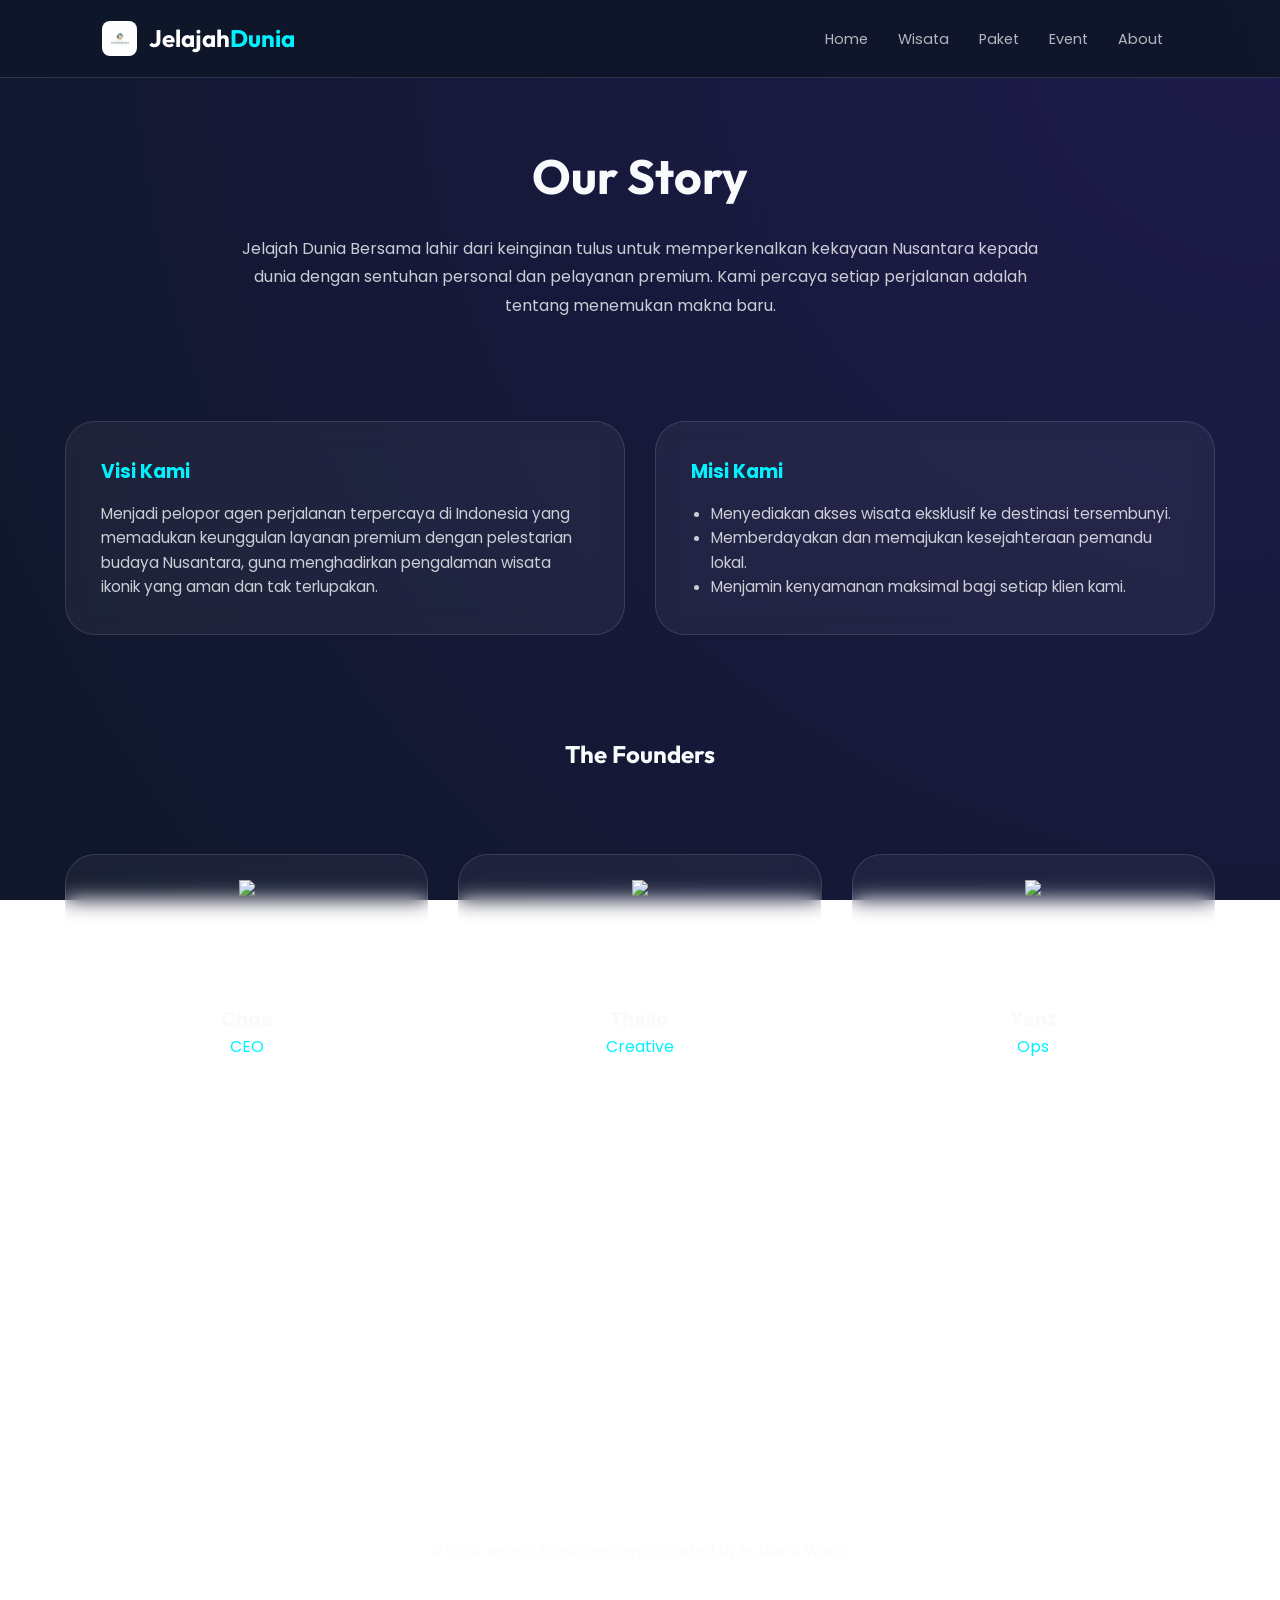
==== About.html @ 1a2e74e8 "Initial commit: Struktur dasar project Travel" ====
<!DOCTYPE html>
<html lang="id">
<head>
    <meta charset="UTF-8">
    <title>About | Jelajah Dunia</title>
    <link rel="stylesheet" href="style.css">
</head>
<body>
    <header class="navbar">
        <a href="Home.html" class="logo">
            <div class="logo-frame"><img src="favicon.png" alt="Logo" class="logo-img"></div>
            <span class="brand-name">Jelajah<span>Dunia</span></span>
        </a>
        <nav><a href="Home.html">Home</a><a href="wisata.html">Wisata</a><a href="paket.html">Paket</a><a href="event.html">Event</a><a href="about.html">About</a></nav>
    </header>

    <div class="container" style="margin-top: 60px;">
        <div style="text-align:center; margin-bottom: 60px;">
            <h1 style="font-family:'Outfit'; font-size: 3rem;">Our <span>Story</span></h1>
            <p style="opacity: 0.8; max-width: 800px; margin: 20px auto; line-height: 1.8;">Jelajah Dunia Bersama lahir dari keinginan tulus untuk memperkenalkan kekayaan Nusantara kepada dunia dengan sentuhan personal dan pelayanan premium. Kami percaya setiap perjalanan adalah tentang menemukan makna baru.</p>
        </div>

        <div class="grid-standard" style="margin-bottom: 60px;">
            <div class="card-v2" style="padding: 35px;">
                <h3 style="color: var(--accent); margin-bottom: 15px;">Visi Kami</h3>
                <p style="opacity: 0.8; font-size: 0.95rem;">Menjadi pelopor agen perjalanan terpercaya di Indonesia yang memadukan keunggulan layanan premium dengan pelestarian budaya Nusantara, guna menghadirkan pengalaman wisata ikonik yang aman dan tak terlupakan.</p>
            </div>
            <div class="card-v2" style="padding: 35px;">
                <h3 style="color: var(--accent); margin-bottom: 15px;">Misi Kami</h3>
                <ul style="opacity: 0.8; font-size: 0.95rem; padding-left: 20px;">
                    <li>Menyediakan akses wisata eksklusif ke destinasi tersembunyi.</li>
                    <li>Memberdayakan dan memajukan kesejahteraan pemandu lokal.</li>
                    <li>Menjamin kenyamanan maksimal bagi setiap klien kami.</li>
                </ul>
            </div>
        </div>

        <h2 style="text-align: center; margin-bottom: 40px; font-family:'Outfit';">The <span>Founders</span></h2>
        <div class="grid-standard">
            <div class="card-v2" style="text-align: center; padding: 25px;">
                <img src="https://img.icons8.com/color/200/whale.png" style="height: 100px; margin: 0 auto;">
                <div class="card-body"><h3>Chae</h3><p style="color: var(--accent);">CEO</p></div>
            </div>
            <div class="card-v2" style="text-align: center; padding: 25px;">
                <img src="https://img.icons8.com/color/200/capybara.png" style="height: 100px; margin: 0 auto;">
                <div class="card-body"><h3>Thello</h3><p style="color: var(--accent);">Creative</p></div>
            </div>
            <div class="card-v2" style="text-align: center; padding: 25px;">
                <img src="https://img.icons8.com/color/200/horse.png" style="height: 100px; margin: 0 auto;">
                <div class="card-body"><h3>Yenz</h3><p style="color: var(--accent);">Ops</p></div>
            </div>
            <div class="card-v2" style="text-align: center; padding: 25px;">
                <img src="https://img.icons8.com/color/200/duck.png" style="height: 100px; margin: 0 auto;">
                <div class="card-body"><h3>Tamps</h3><p style="color: var(--accent);">Marketing</p></div>
            </div>
            <div class="card-v2" style="text-align: center; padding: 25px;">
                <img src="https://img.icons8.com/color/200/shark.png" style="height: 100px; margin: 0 auto;">
                <div class="card-body"><h3>Enrico</h3><p style="color: var(--accent);">Tech</p></div>
            </div>
            <div class="card-v2" style="text-align: center; padding: 25px;">
                <img src="https://img.icons8.com/color/200/bear.png" style="height: 100px; margin: 0 auto;">
                <div class="card-body"><h3>Kuma</h3><p style="color: var(--accent);">Security</p></div>
            </div>
        </div>
    </div>

    <footer>© 2026 Jelajah Dunia Bersama. Crafted by Budiono Wang.</footer>
</body>
</html>
---- style.css ----
@import url('https://fonts.googleapis.com/css2?family=Outfit:wght@400;600;700;800&family=Poppins:wght@300;400;600&display=swap');

:root {
    --primary: #6c39ed;
    --accent: #00f2fe;
    --dark: #0f172a;
    --light: #f8fafc;
    --glass: rgba(255, 255, 255, 0.05);
    --glass-border: rgba(255, 255, 255, 0.12);
    --transition: all 0.3s cubic-bezier(0.4, 0, 0.2, 1);
}

* { margin: 0; padding: 0; box-sizing: border-box; }
html { scroll-behavior: smooth; }

body {
    background: radial-gradient(circle at top right, #1e1b4b, #0f172a);
    background-attachment: fixed;
    color: var(--light);
    font-family: 'Poppins', sans-serif;
    line-height: 1.6;
    overflow-x: hidden;
}

.container { max-width: 1200px; margin: 0 auto; padding: 0 25px; }

/* NAVBAR */
.navbar {
    display: flex; justify-content: space-between; align-items: center;
    padding: 1.2rem 8%; background: rgba(15, 23, 42, 0.9);
    backdrop-filter: blur(15px); position: sticky; top: 0; z-index: 1000;
    border-bottom: 1px solid var(--glass-border);
}

.logo { display: flex; align-items: center; gap: 12px; text-decoration: none; }
.logo-frame { width: 35px; height: 35px; background: white; border-radius: 8px; display: flex; align-items: center; justify-content: center; }
.logo-img { width: 80%; height: 80%; }
.brand-name { font-family: 'Outfit'; font-weight: 700; font-size: 1.5rem; color: white; }
.brand-name span { color: var(--accent); }

nav a { color: var(--light); text-decoration: none; margin: 0 15px; font-size: 0.9rem; opacity: 0.7; transition: var(--transition); }
nav a:hover { opacity: 1; color: var(--accent); }

/* HERO */
.hero-page {
    height: 80vh; display: flex; align-items: center; justify-content: center; text-align: center;
    background-size: cover; background-position: center; position: relative;
}
.hero-page::before { content: ''; position: absolute; top: 0; left: 0; width: 100%; height: 100%; background: linear-gradient(to bottom, rgba(15,23,42,0.4), #0f172a); }

.hero-content { position: relative; z-index: 3; padding: 20px; }
.hero-content h1 { font-family: 'Outfit'; font-size: clamp(2.5rem, 8vw, 4.5rem); font-weight: 800; }
.hero-content h1 span { color: var(--accent); }

/* CARDS */
.grid-standard { display: grid; grid-template-columns: repeat(auto-fit, minmax(300px, 1fr)); gap: 30px; padding: 40px 0; }

.card-v2 {
    background: var(--glass); border: 1px solid var(--glass-border);
    border-radius: 30px; overflow: hidden; transition: var(--transition);
    backdrop-filter: blur(10px); height: 100%; display: flex; flex-direction: column;
    position: relative;
}
.card-v2:hover { transform: translateY(-10px); border-color: var(--accent); }

.img-container { position: relative; width: 100%; height: 230px; overflow: hidden; }
.card-img { width: 100%; height: 100%; object-fit: cover; transition: 0.5s; }
.card-v2:hover .card-img { transform: scale(1.1); }

.label-overlay {
    position: absolute; bottom: 15px; left: 15px; background: rgba(0,0,0,0.6);
    padding: 5px 15px; border-radius: 20px; font-size: 0.8rem; backdrop-filter: blur(5px);
}

.status-badge {
    position: absolute; top: 15px; right: 15px; background: var(--accent);
    color: var(--dark); padding: 4px 12px; border-radius: 20px; font-weight: 700; font-size: 0.7rem; z-index: 5;
}

.card-body { padding: 25px; flex-grow: 1; }

/* CONTACT FORM */
.contact-form { display: flex; flex-direction: column; gap: 15px; width: 100%; }
.contact-form input, .contact-form textarea {
    width: 100%; background: var(--glass); border: 1px solid var(--glass-border);
    padding: 15px; border-radius: 12px; color: white; font-family: inherit; outline: none;
}
.contact-form input:focus, .contact-form textarea:focus { border-color: var(--accent); }

/* BUTTONS */
.btn-premium {
    display: inline-block; background: linear-gradient(90deg, var(--primary), var(--accent));
    color: white; padding: 12px 28px; border-radius: 50px; text-decoration: none;
    font-weight: 700; border: none; cursor: pointer; transition: var(--transition);
    text-align: center;
}
.btn-premium:hover { transform: scale(1.05); box-shadow: 0 10px 20px rgba(0, 242, 254, 0.3); }

/* FOOTER */
footer { text-align: center; padding: 40px; border-top: 1px solid var(--glass-border); margin-top: 60px; font-size: 0.9rem; opacity: 0.8; }
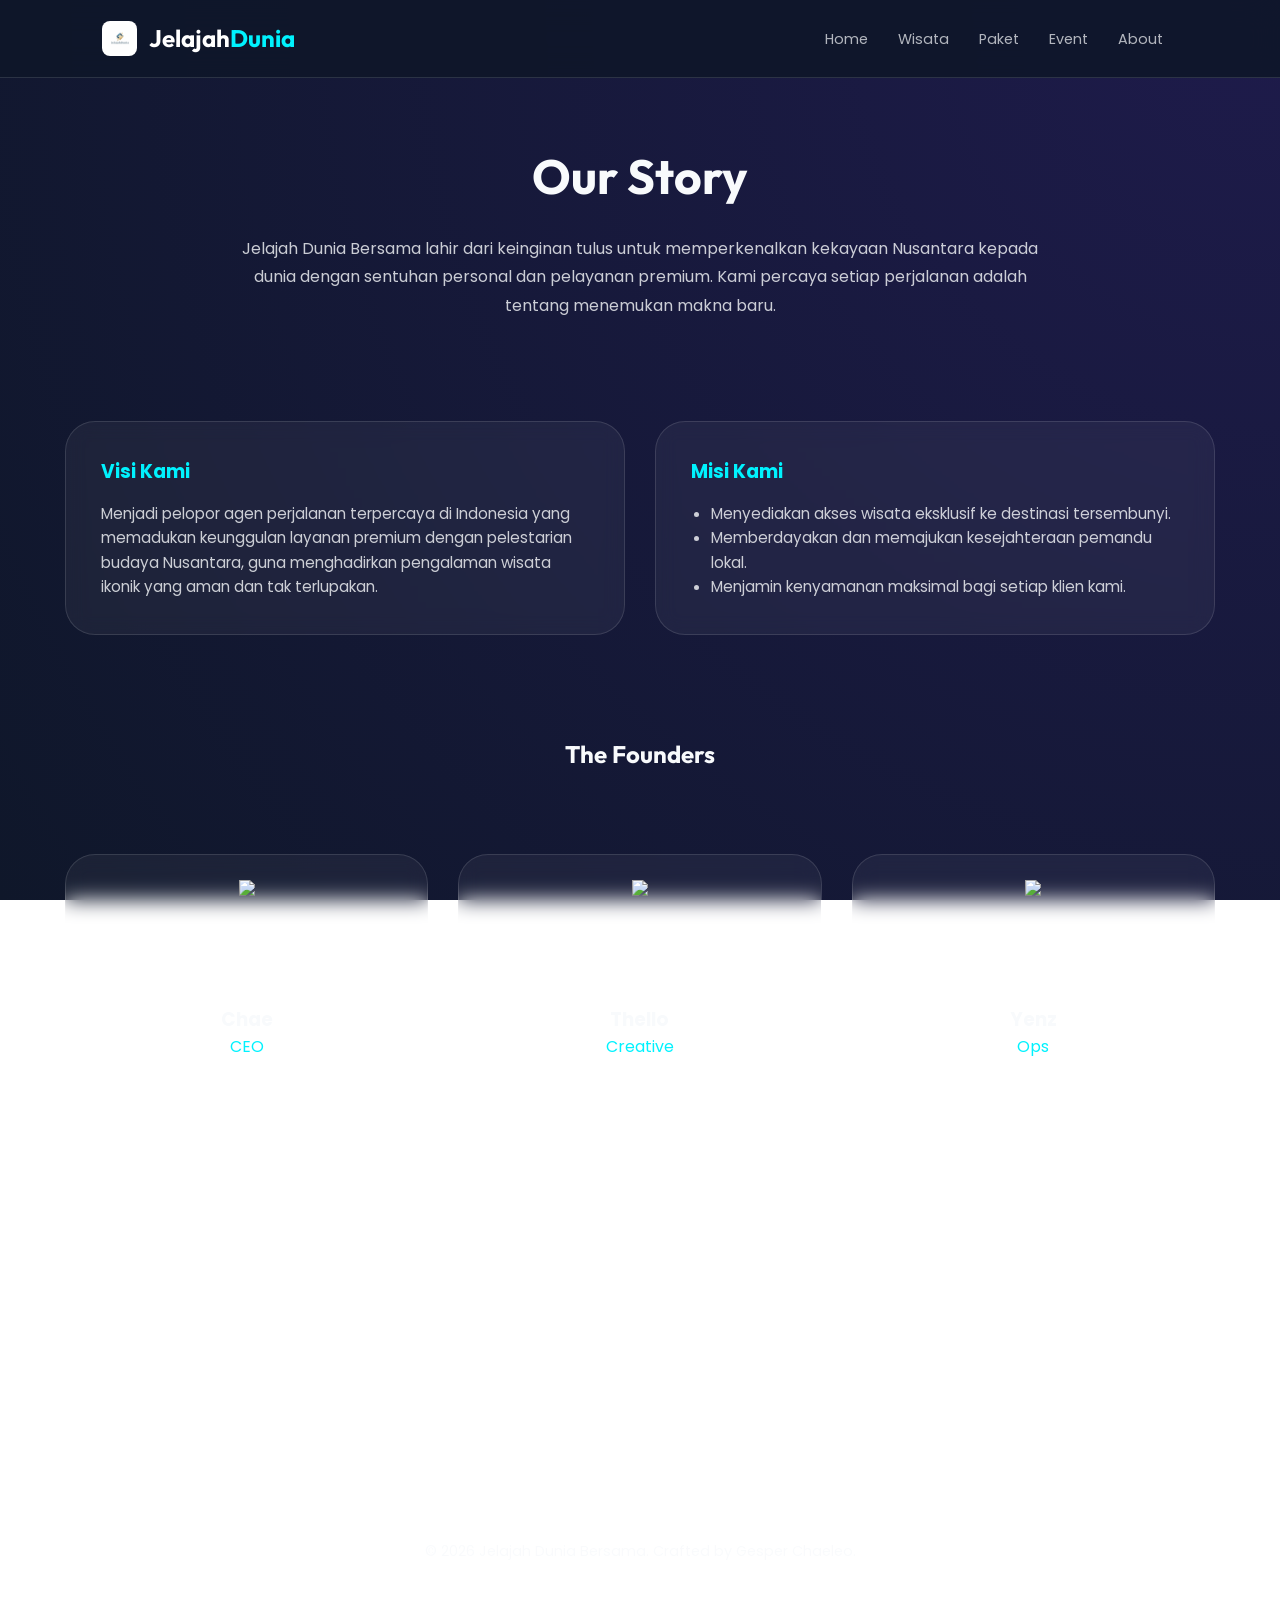
==== commit fd6f99cf: "Initial commit: Struktur dasar project Travel" ====
--- a/About.html
+++ b/About.html
@@ -64,6 +64,6 @@
         </div>
     </div>
 
-    <footer>© 2026 Jelajah Dunia Bersama. Crafted by Budiono Wang.</footer>
+    <footer>© 2026 Jelajah Dunia Bersama. Crafted by Gesper Chaeleo.</footer>
 </body>
 </html>
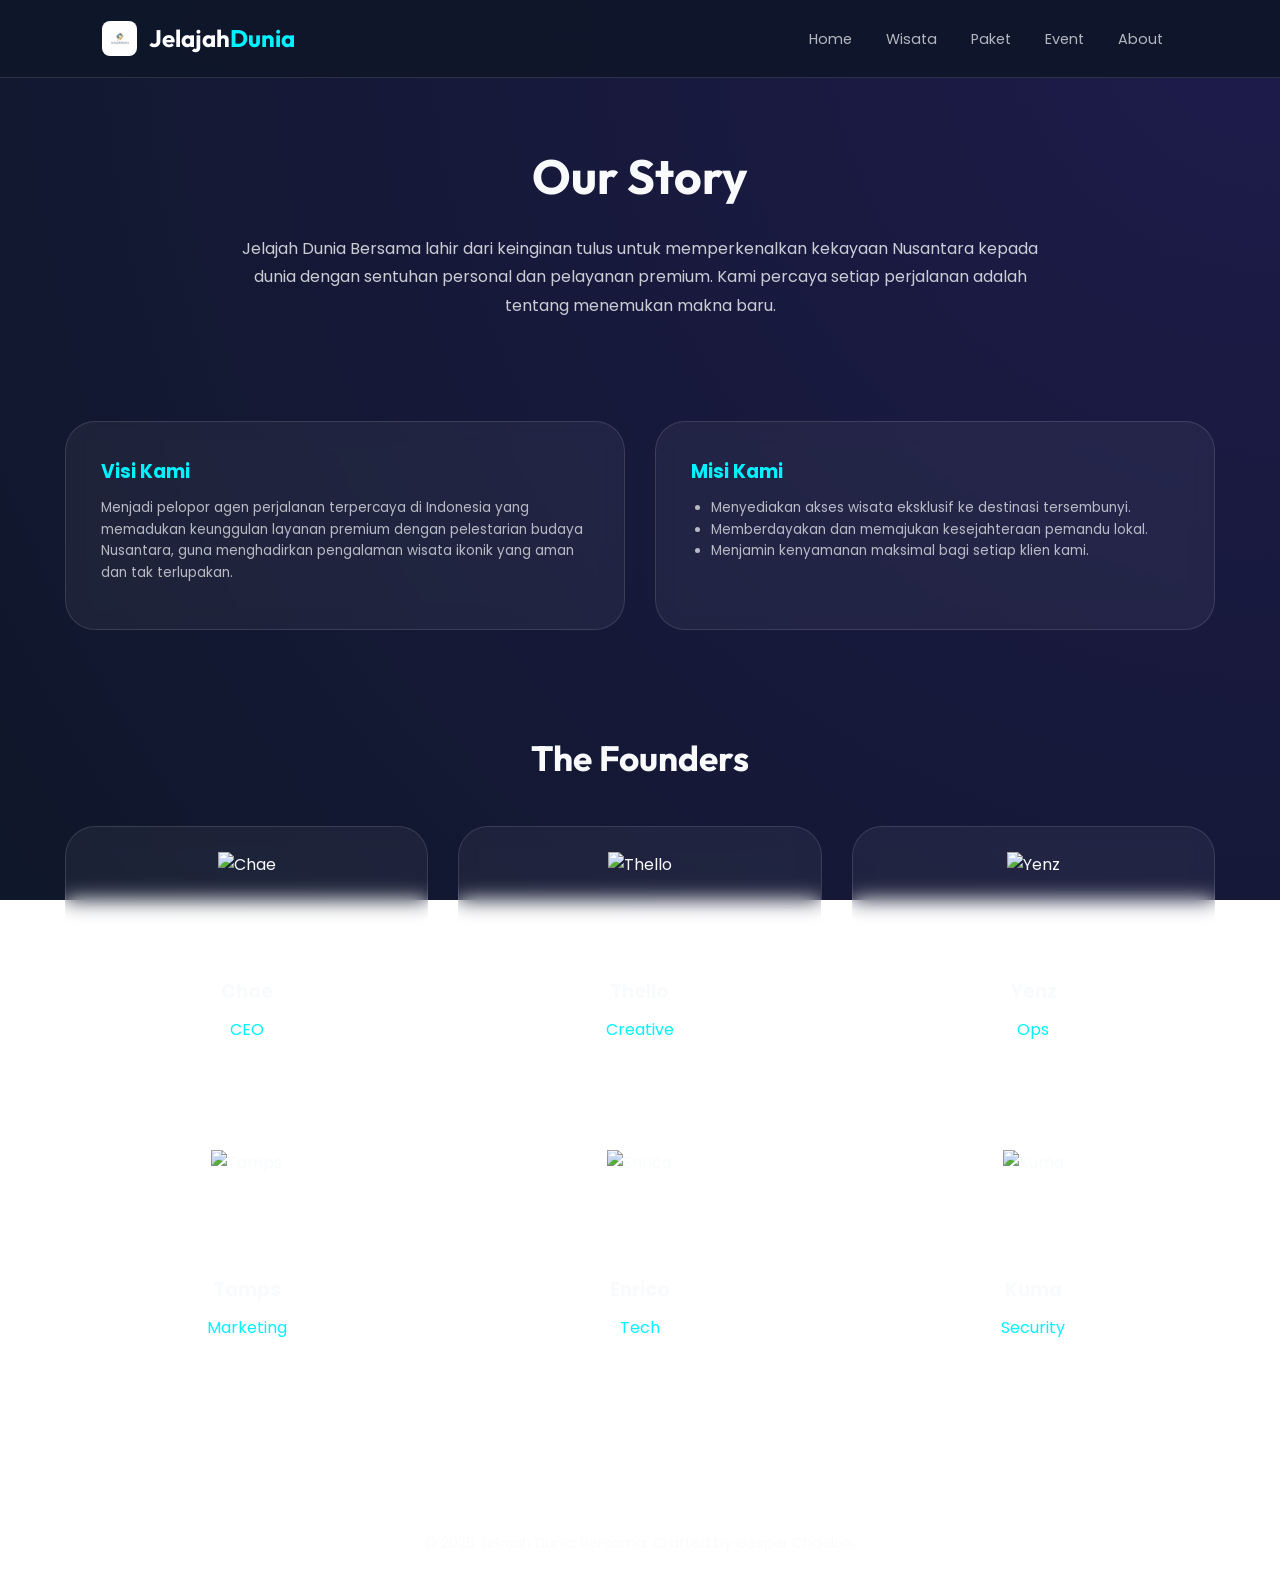
==== commit e041691f: "Tambah Grid CSS" ====
--- a/About.html
+++ b/About.html
@@ -2,6 +2,7 @@
 <html lang="id">
 <head>
     <meta charset="UTF-8">
+    <meta name="viewport" content="width=device-width, initial-scale=1.0">
     <title>About | Jelajah Dunia</title>
     <link rel="stylesheet" href="style.css">
 </head>
@@ -11,58 +12,84 @@
             <div class="logo-frame"><img src="favicon.png" alt="Logo" class="logo-img"></div>
             <span class="brand-name">Jelajah<span>Dunia</span></span>
         </a>
-        <nav><a href="Home.html">Home</a><a href="wisata.html">Wisata</a><a href="paket.html">Paket</a><a href="event.html">Event</a><a href="about.html">About</a></nav>
+        <nav>
+            <a href="Home.html">Home</a>
+            <a href="wisata.html">Wisata</a>
+            <a href="paket.html">Paket</a>
+            <a href="event.html">Event</a>
+            <a href="about.html">About</a>
+        </nav>
     </header>
 
-    <div class="container" style="margin-top: 60px;">
-        <div style="text-align:center; margin-bottom: 60px;">
-            <h1 style="font-family:'Outfit'; font-size: 3rem;">Our <span>Story</span></h1>
-            <p style="opacity: 0.8; max-width: 800px; margin: 20px auto; line-height: 1.8;">Jelajah Dunia Bersama lahir dari keinginan tulus untuk memperkenalkan kekayaan Nusantara kepada dunia dengan sentuhan personal dan pelayanan premium. Kami percaya setiap perjalanan adalah tentang menemukan makna baru.</p>
-        </div>
+    <main class="container mt-60">
+        <section class="text-center mb-60">
+            <h1 class="font-outfit section-title-lg">Our <span>Story</span></h1>
+            <p class="lead-text">Jelajah Dunia Bersama lahir dari keinginan tulus untuk memperkenalkan kekayaan Nusantara kepada dunia dengan sentuhan personal dan pelayanan premium. Kami percaya setiap perjalanan adalah tentang menemukan makna baru.</p>
+        </section>
 
-        <div class="grid-standard" style="margin-bottom: 60px;">
-            <div class="card-v2" style="padding: 35px;">
-                <h3 style="color: var(--accent); margin-bottom: 15px;">Visi Kami</h3>
-                <p style="opacity: 0.8; font-size: 0.95rem;">Menjadi pelopor agen perjalanan terpercaya di Indonesia yang memadukan keunggulan layanan premium dengan pelestarian budaya Nusantara, guna menghadirkan pengalaman wisata ikonik yang aman dan tak terlupakan.</p>
+        <section class="grid-standard mb-60">
+            <div class="card-v2 card-padding">
+                <h3 class="text-accent">Visi Kami</h3>
+                <p class="small-text">Menjadi pelopor agen perjalanan terpercaya di Indonesia yang memadukan keunggulan layanan premium dengan pelestarian budaya Nusantara, guna menghadirkan pengalaman wisata ikonik yang aman dan tak terlupakan.</p>
             </div>
-            <div class="card-v2" style="padding: 35px;">
-                <h3 style="color: var(--accent); margin-bottom: 15px;">Misi Kami</h3>
-                <ul style="opacity: 0.8; font-size: 0.95rem; padding-left: 20px;">
+            <div class="card-v2 card-padding">
+                <h3 class="text-accent">Misi Kami</h3>
+                <ul class="small-text" style="padding-left: 20px;">
                     <li>Menyediakan akses wisata eksklusif ke destinasi tersembunyi.</li>
                     <li>Memberdayakan dan memajukan kesejahteraan pemandu lokal.</li>
                     <li>Menjamin kenyamanan maksimal bagi setiap klien kami.</li>
                 </ul>
             </div>
-        </div>
+        </section>
 
-        <h2 style="text-align: center; margin-bottom: 40px; font-family:'Outfit';">The <span>Founders</span></h2>
-        <div class="grid-standard">
-            <div class="card-v2" style="text-align: center; padding: 25px;">
-                <img src="https://img.icons8.com/color/200/whale.png" style="height: 100px; margin: 0 auto;">
-                <div class="card-body"><h3>Chae</h3><p style="color: var(--accent);">CEO</p></div>
+        <section>
+            <h2 class="text-center font-outfit mb-40 section-title">The <span>Founders</span></h2>
+            <div class="grid-founders">
+                <div class="card-v2 card-center">
+                    <img src="https://img.icons8.com/color/200/whale.png" alt="Chae" class="founder-img">
+                    <div class="card-body">
+                        <h3>Chae</h3>
+                        <p class="text-accent">CEO</p>
+                    </div>
+                </div>
+                <div class="card-v2 card-center">
+                    <img src="https://img.icons8.com/color/200/capybara.png" alt="Thello" class="founder-img">
+                    <div class="card-body">
+                        <h3>Thello</h3>
+                        <p class="text-accent">Creative</p>
+                    </div>
+                </div>
+                <div class="card-v2 card-center">
+                    <img src="https://img.icons8.com/color/200/horse.png" alt="Yenz" class="founder-img">
+                    <div class="card-body">
+                        <h3>Yenz</h3>
+                        <p class="text-accent">Ops</p>
+                    </div>
+                </div>
+                <div class="card-v2 card-center">
+                    <img src="https://img.icons8.com/color/200/duck.png" alt="Tamps" class="founder-img">
+                    <div class="card-body">
+                        <h3>Tamps</h3>
+                        <p class="text-accent">Marketing</p>
+                    </div>
+                </div>
+                <div class="card-v2 card-center">
+                    <img src="https://img.icons8.com/color/200/shark.png" alt="Enrico" class="founder-img">
+                    <div class="card-body">
+                        <h3>Enrico</h3>
+                        <p class="text-accent">Tech</p>
+                    </div>
+                </div>
+                <div class="card-v2 card-center">
+                    <img src="https://img.icons8.com/color/200/bear.png" alt="Kuma" class="founder-img">
+                    <div class="card-body">
+                        <h3>Kuma</h3>
+                        <p class="text-accent">Security</p>
+                    </div>
+                </div>
             </div>
-            <div class="card-v2" style="text-align: center; padding: 25px;">
-                <img src="https://img.icons8.com/color/200/capybara.png" style="height: 100px; margin: 0 auto;">
-                <div class="card-body"><h3>Thello</h3><p style="color: var(--accent);">Creative</p></div>
-            </div>
-            <div class="card-v2" style="text-align: center; padding: 25px;">
-                <img src="https://img.icons8.com/color/200/horse.png" style="height: 100px; margin: 0 auto;">
-                <div class="card-body"><h3>Yenz</h3><p style="color: var(--accent);">Ops</p></div>
-            </div>
-            <div class="card-v2" style="text-align: center; padding: 25px;">
-                <img src="https://img.icons8.com/color/200/duck.png" style="height: 100px; margin: 0 auto;">
-                <div class="card-body"><h3>Tamps</h3><p style="color: var(--accent);">Marketing</p></div>
-            </div>
-            <div class="card-v2" style="text-align: center; padding: 25px;">
-                <img src="https://img.icons8.com/color/200/shark.png" style="height: 100px; margin: 0 auto;">
-                <div class="card-body"><h3>Enrico</h3><p style="color: var(--accent);">Tech</p></div>
-            </div>
-            <div class="card-v2" style="text-align: center; padding: 25px;">
-                <img src="https://img.icons8.com/color/200/bear.png" style="height: 100px; margin: 0 auto;">
-                <div class="card-body"><h3>Kuma</h3><p style="color: var(--accent);">Security</p></div>
-            </div>
-        </div>
-    </div>
+        </section>
+    </main>
 
     <footer>© 2026 Jelajah Dunia Bersama. Crafted by Gesper Chaeleo.</footer>
 </body>
--- a/style.css
+++ b/style.css
@@ -10,8 +10,15 @@
     --transition: all 0.3s cubic-bezier(0.4, 0, 0.2, 1);
 }
 
-* { margin: 0; padding: 0; box-sizing: border-box; }
-html { scroll-behavior: smooth; }
+* {
+    margin: 0;
+    padding: 0;
+    box-sizing: border-box;
+}
+
+html {
+    scroll-behavior: smooth;
+}
 
 body {
     background: radial-gradient(circle at top right, #1e1b4b, #0f172a);
@@ -22,79 +29,427 @@
     overflow-x: hidden;
 }
 
-.container { max-width: 1200px; margin: 0 auto; padding: 0 25px; }
+.container {
+    max-width: 1200px;
+    margin: 0 auto;
+    padding: 0 25px;
+}
 
 /* NAVBAR */
 .navbar {
-    display: flex; justify-content: space-between; align-items: center;
-    padding: 1.2rem 8%; background: rgba(15, 23, 42, 0.9);
-    backdrop-filter: blur(15px); position: sticky; top: 0; z-index: 1000;
+    display: flex;
+    justify-content: space-between;
+    align-items: center;
+    padding: 1.2rem 8%;
+    background: rgba(15, 23, 42, 0.9);
+    backdrop-filter: blur(15px);
+    position: sticky;
+    top: 0;
+    z-index: 1000;
     border-bottom: 1px solid var(--glass-border);
 }
 
-.logo { display: flex; align-items: center; gap: 12px; text-decoration: none; }
-.logo-frame { width: 35px; height: 35px; background: white; border-radius: 8px; display: flex; align-items: center; justify-content: center; }
-.logo-img { width: 80%; height: 80%; }
-.brand-name { font-family: 'Outfit'; font-weight: 700; font-size: 1.5rem; color: white; }
-.brand-name span { color: var(--accent); }
-
-nav a { color: var(--light); text-decoration: none; margin: 0 15px; font-size: 0.9rem; opacity: 0.7; transition: var(--transition); }
-nav a:hover { opacity: 1; color: var(--accent); }
-
-/* HERO */
+.logo {
+    display: flex;
+    align-items: center;
+    gap: 12px;
+    text-decoration: none;
+}
+
+.logo-frame {
+    width: 35px;
+    height: 35px;
+    background: white;
+    border-radius: 8px;
+    display: flex;
+    align-items: center;
+    justify-content: center;
+}
+
+.logo-img {
+    width: 80%;
+    height: 80%;
+}
+
+.brand-name {
+    font-family: 'Outfit', sans-serif;
+    font-weight: 700;
+    font-size: 1.5rem;
+    color: white;
+}
+
+.brand-name span {
+    color: var(--accent);
+}
+
+nav a {
+    color: var(--light);
+    text-decoration: none;
+    margin: 0 15px;
+    font-size: 0.9rem;
+    opacity: 0.7;
+    transition: var(--transition);
+}
+
+nav a:hover {
+    opacity: 1;
+    color: var(--accent);
+}
+
+/* HERO SECTIONS */
 .hero-page {
-    height: 80vh; display: flex; align-items: center; justify-content: center; text-align: center;
-    background-size: cover; background-position: center; position: relative;
-}
-.hero-page::before { content: ''; position: absolute; top: 0; left: 0; width: 100%; height: 100%; background: linear-gradient(to bottom, rgba(15,23,42,0.4), #0f172a); }
-
-.hero-content { position: relative; z-index: 3; padding: 20px; }
-.hero-content h1 { font-family: 'Outfit'; font-size: clamp(2.5rem, 8vw, 4.5rem); font-weight: 800; }
-.hero-content h1 span { color: var(--accent); }
+    height: 80vh;
+    display: flex;
+    align-items: center;
+    justify-content: center;
+    text-align: center;
+    background-size: cover;
+    background-position: center;
+    position: relative;
+}
+
+.hero-sm {
+    height: 40vh;
+}
+
+.hero-xs {
+    height: 35vh;
+}
+
+.hero-page::before {
+    content: '';
+    position: absolute;
+    top: 0;
+    left: 0;
+    width: 100%;
+    height: 100%;
+    background: linear-gradient(to bottom, rgba(15, 23, 42, 0.4), #0f172a);
+}
+
+.hero-content {
+    position: relative;
+    z-index: 3;
+    padding: 20px;
+}
+
+.hero-content h1 {
+    font-family: 'Outfit', sans-serif;
+    font-size: clamp(2.5rem, 8vw, 4.5rem);
+    font-weight: 800;
+}
+
+.hero-content h1 span {
+    color: var(--accent);
+}
+
+.hero-desc {
+    max-width: 700px;
+    line-height: 1.8;
+    margin: 25px auto;
+}
+
+/* UTILITY CLASSES */
+.text-center {
+    text-align: center;
+}
+
+.text-accent {
+    color: var(--accent);
+}
+
+.font-outfit {
+    font-family: 'Outfit', sans-serif;
+}
+
+.section-title {
+    font-size: 2.2rem;
+    margin-bottom: 50px;
+}
+
+.section-title-lg {
+    font-size: 3rem;
+}
+
+.lead-text {
+    opacity: 0.8;
+    max-width: 800px;
+    margin: 20px auto;
+    line-height: 1.8;
+}
+
+.small-text {
+    font-size: 0.85rem;
+    opacity: 0.7;
+    margin: 10px 0;
+}
+
+.price-text {
+    font-weight: 700;
+    color: var(--accent);
+    font-size: 1.2rem;
+    margin: 15px 0;
+}
+
+.w-100 {
+    width: 100%;
+}
+
+.mt-60 {
+    margin-top: 60px;
+}
+
+.mb-60 {
+    margin-bottom: 60px;
+}
+
+.mb-40 {
+    margin-bottom: 40px;
+}
+
+.py-80 {
+    padding: 80px 0;
+}
+
+.divider {
+    border: 0;
+    height: 1px;
+    background: var(--glass-border);
+    margin: 60px 0;
+}
+
+/* GRIDS */
+.grid-standard {
+    display: grid;
+    grid-template-columns: repeat(auto-fit, minmax(300px, 1fr));
+    gap: 30px;
+    padding: 40px 0;
+}
+
+/* Khusus halaman About (Founders) */
+.grid-founders {
+    display: grid;
+    grid-template-columns: repeat(3, 1fr);
+    gap: 30px;
+    padding-bottom: 40px;
+}
+
+/* Khusus halaman Home (Contact) */
+.grid-contact {
+    display: grid;
+    grid-template-columns: repeat(auto-fit, minmax(300px, 1fr));
+    gap: 50px;
+    align-items: center;
+}
 
 /* CARDS */
-.grid-standard { display: grid; grid-template-columns: repeat(auto-fit, minmax(300px, 1fr)); gap: 30px; padding: 40px 0; }
-
 .card-v2 {
-    background: var(--glass); border: 1px solid var(--glass-border);
-    border-radius: 30px; overflow: hidden; transition: var(--transition);
-    backdrop-filter: blur(10px); height: 100%; display: flex; flex-direction: column;
+    background: var(--glass);
+    border: 1px solid var(--glass-border);
+    border-radius: 30px;
+    overflow: hidden;
+    transition: var(--transition);
+    backdrop-filter: blur(10px);
+    height: 100%;
+    display: flex;
+    flex-direction: column;
     position: relative;
 }
-.card-v2:hover { transform: translateY(-10px); border-color: var(--accent); }
-
-.img-container { position: relative; width: 100%; height: 230px; overflow: hidden; }
-.card-img { width: 100%; height: 100%; object-fit: cover; transition: 0.5s; }
-.card-v2:hover .card-img { transform: scale(1.1); }
+
+.card-v2:hover {
+    transform: translateY(-10px);
+    border-color: var(--accent);
+}
+
+/* Varian Kartu (About, Event, dll) */
+.card-padding {
+    padding: 35px;
+}
+
+.card-center {
+    text-align: center;
+    padding: 25px;
+}
+
+.card-event {
+    padding: 30px;
+    border-left: 5px solid var(--accent);
+}
+
+.card-icon {
+    font-size: 3rem;
+    margin-bottom: 20px;
+}
+
+.founder-img {
+    height: 100px;
+    margin: 0 auto;
+    display: block;
+}
+
+.event-date {
+    color: var(--accent);
+    font-weight: 600;
+    margin-bottom: 5px;
+}
+
+.event-link {
+    margin-top: 20px;
+    font-weight: 700;
+    color: var(--accent);
+    cursor: pointer;
+    transition: var(--transition);
+}
+
+.event-link:hover {
+    color: white;
+}
+
+/* GAMBAR KARTU */
+.img-container {
+    position: relative;
+    width: 100%;
+    height: 230px;
+    overflow: hidden;
+}
+
+.card-img {
+    width: 100%;
+    height: 100%;
+    object-fit: cover;
+    transition: 0.5s;
+}
+
+.card-v2:hover .card-img {
+    transform: scale(1.1);
+}
 
 .label-overlay {
-    position: absolute; bottom: 15px; left: 15px; background: rgba(0,0,0,0.6);
-    padding: 5px 15px; border-radius: 20px; font-size: 0.8rem; backdrop-filter: blur(5px);
+    position: absolute;
+    bottom: 15px;
+    left: 15px;
+    background: rgba(0, 0, 0, 0.6);
+    padding: 5px 15px;
+    border-radius: 20px;
+    font-size: 0.8rem;
+    backdrop-filter: blur(5px);
 }
 
 .status-badge {
-    position: absolute; top: 15px; right: 15px; background: var(--accent);
-    color: var(--dark); padding: 4px 12px; border-radius: 20px; font-weight: 700; font-size: 0.7rem; z-index: 5;
-}
-
-.card-body { padding: 25px; flex-grow: 1; }
-
-/* CONTACT FORM */
-.contact-form { display: flex; flex-direction: column; gap: 15px; width: 100%; }
-.contact-form input, .contact-form textarea {
-    width: 100%; background: var(--glass); border: 1px solid var(--glass-border);
-    padding: 15px; border-radius: 12px; color: white; font-family: inherit; outline: none;
-}
-.contact-form input:focus, .contact-form textarea:focus { border-color: var(--accent); }
+    position: absolute;
+    top: 15px;
+    right: 15px;
+    background: var(--accent);
+    color: var(--dark);
+    padding: 4px 12px;
+    border-radius: 20px;
+    font-weight: 700;
+    font-size: 0.7rem;
+    z-index: 5;
+}
+
+.card-body {
+    padding: 25px;
+    flex-grow: 1;
+    display: flex;
+    flex-direction: column;
+    justify-content: space-between;
+}
+
+.card-body h3 {
+    margin-bottom: 10px;
+}
+
+/* CONTACT FORM & INFO */
+.contact-info {
+    display: flex;
+    flex-direction: column;
+    gap: 15px;
+    opacity: 0.9;
+}
+
+.contact-form {
+    display: flex;
+    flex-direction: column;
+    gap: 15px;
+    width: 100%;
+}
+
+.contact-form input,
+.contact-form textarea {
+    width: 100%;
+    background: var(--glass);
+    border: 1px solid var(--glass-border);
+    padding: 15px;
+    border-radius: 12px;
+    color: white;
+    font-family: inherit;
+    outline: none;
+}
+
+.contact-form input:focus,
+.contact-form textarea:focus {
+    border-color: var(--accent);
+}
 
 /* BUTTONS */
 .btn-premium {
-    display: inline-block; background: linear-gradient(90deg, var(--primary), var(--accent));
-    color: white; padding: 12px 28px; border-radius: 50px; text-decoration: none;
-    font-weight: 700; border: none; cursor: pointer; transition: var(--transition);
+    display: inline-block;
+    background: linear-gradient(90deg, var(--primary), var(--accent));
+    color: white;
+    padding: 12px 28px;
+    border-radius: 50px;
+    text-decoration: none;
+    font-weight: 700;
+    border: none;
+    cursor: pointer;
+    transition: var(--transition);
     text-align: center;
 }
-.btn-premium:hover { transform: scale(1.05); box-shadow: 0 10px 20px rgba(0, 242, 254, 0.3); }
+
+.btn-premium-lg {
+    padding: 15px 45px;
+}
+
+.btn-premium:hover {
+    transform: scale(1.05);
+    box-shadow: 0 10px 20px rgba(0, 242, 254, 0.3);
+}
 
 /* FOOTER */
-footer { text-align: center; padding: 40px; border-top: 1px solid var(--glass-border); margin-top: 60px; font-size: 0.9rem; opacity: 0.8; }+footer {
+    text-align: center;
+    padding: 40px;
+    border-top: 1px solid var(--glass-border);
+    margin-top: 60px;
+    font-size: 0.9rem;
+    opacity: 0.8;
+}
+
+/* MEDIA QUERIES (Responsivitas) */
+@media (max-width: 968px) {
+    .grid-founders {
+        grid-template-columns: repeat(2, 1fr);
+    }
+
+    .navbar {
+        flex-wrap: wrap;
+        justify-content: center;
+        gap: 15px;
+    }
+
+    nav {
+        width: 100%;
+        text-align: center;
+        margin-bottom: 10px;
+    }
+}
+
+@media (max-width: 600px) {
+    .grid-founders {
+        grid-template-columns: 1fr;
+    }
+
+    .hero-content h1 {
+        font-size: 2.5rem;
+    }
+}
